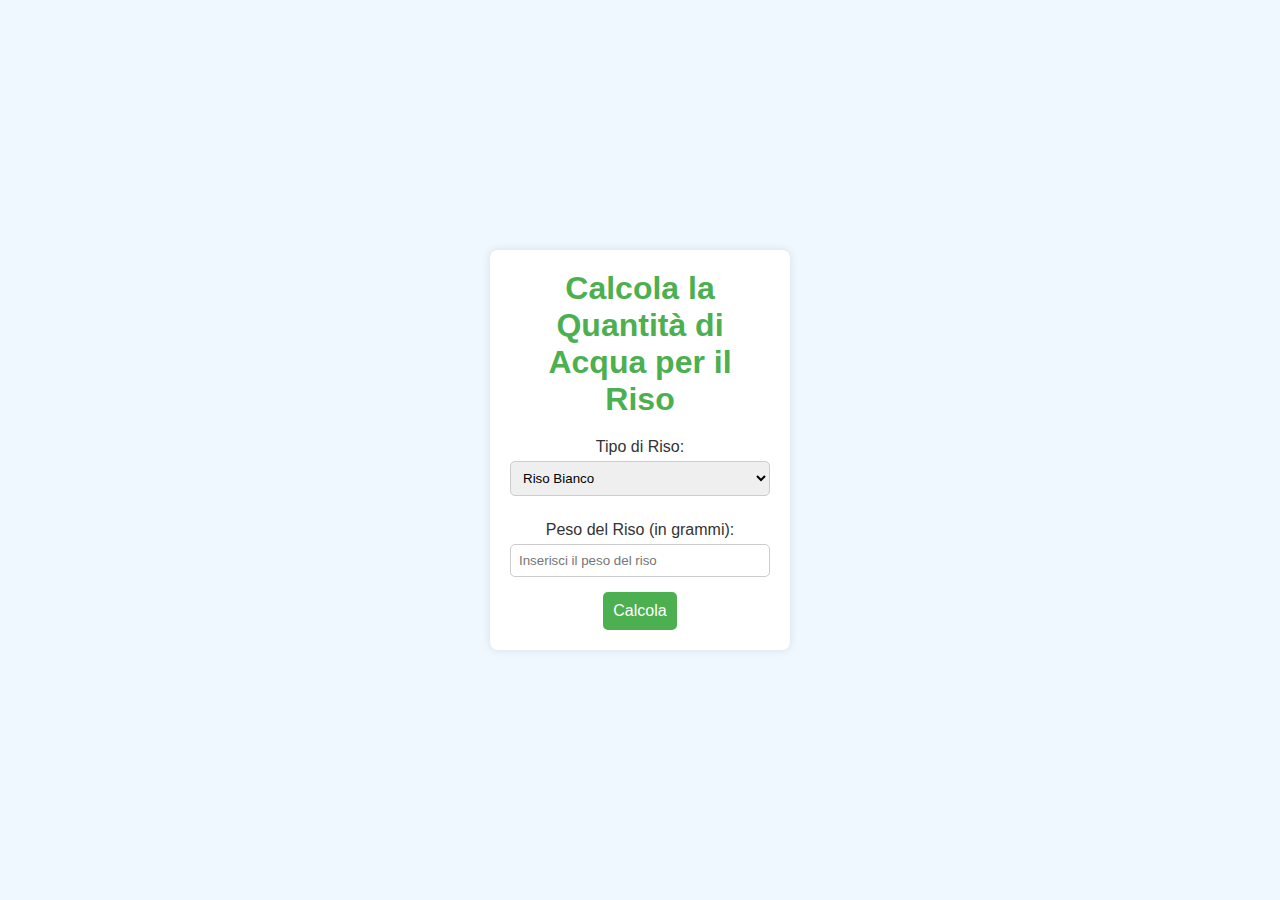
==== index.html @ c7cc697d "Update and rename riso.html to index.html" ====
<!DOCTYPE html>
<html lang="it">
<head>
    <meta charset="UTF-8">
    <meta name="viewport" content="width=device-width, initial-scale=1.0">
    <title>Calcolatore Acqua per Riso</title>
    <link rel="stylesheet" href="riso.css">
</head>
<body>
    <div class="container">
        <h1>Calcola la Quantità di Acqua per il Riso</h1>
        <form id="rice-form">
            <label for="rice-type">Tipo di Riso:</label>
            <select id="rice-type">
                <option value="bianco">Riso Bianco</option>
                <option value="basmati">Riso Basmati</option>
                <option value="integrale">Riso Integrale</option>
            </select>

            <label for="rice-weight">Peso del Riso (in grammi):</label>
            <input type="number" id="rice-weight" placeholder="Inserisci il peso del riso" required>

            <button type="submit">Calcola</button>
        </form>

        <div id="result" class="result">
            <h2>Risultato:</h2>
            <p id="water-amount"></p>
        </div>
    </div>

    <script src="riso.js"></script>
</body>
</html>
---- riso.css ----
* {
    margin: 0;
    padding: 0;
    box-sizing: border-box;
}

body {
    font-family: Arial, sans-serif;
    background-color: #f0f8ff;
    display: flex;
    justify-content: center;
    align-items: center;
    height: 100vh;
    color: #333;
}

.container {
    background-color: #fff;
    padding: 20px;
    border-radius: 8px;
    box-shadow: 0 0 10px rgba(0, 0, 0, 0.1);
    width: 300px;
    text-align: center;
}

h1 {
    margin-bottom: 20px;
    color: #4CAF50;
}

label {
    display: block;
    margin: 10px 0 5px;
}

input, select {
    width: 100%;
    padding: 8px;
    margin-bottom: 15px;
    border: 1px solid #ccc;
    border-radius: 5px;
}

button {
    background-color: #4CAF50;
    color: white;
    padding: 10px;
    border: none;
    border-radius: 5px;
    cursor: pointer;
    font-size: 16px;
}

button:hover {
    background-color: #45a049;
}

.result {
    margin-top: 20px;
    display: none;
}

.result h2 {
    color: #4CAF50;
}
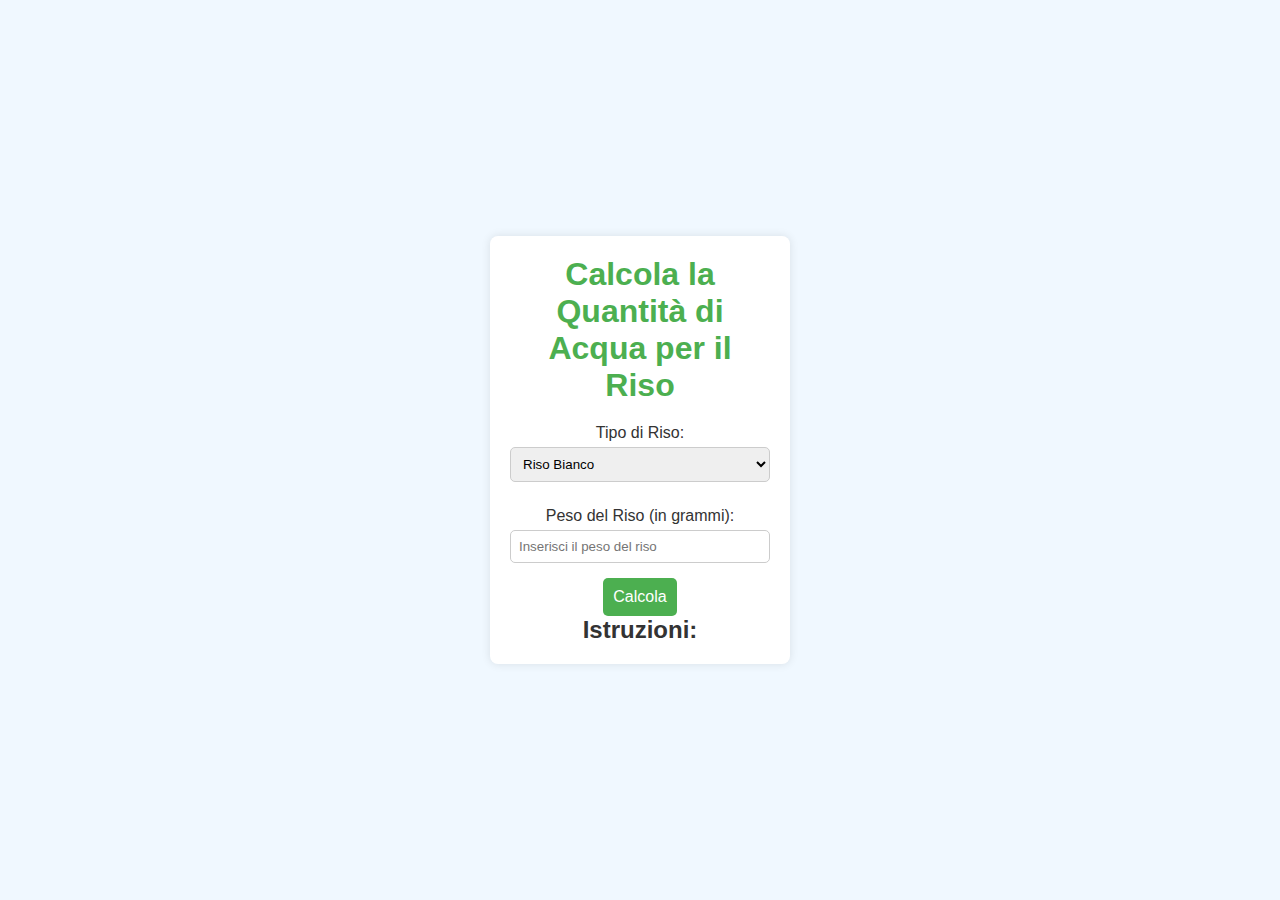
==== commit 58545f1d: "Update index.html" ====
--- a/index.html
+++ b/index.html
@@ -27,6 +27,11 @@
             <h2>Risultato:</h2>
             <p id="water-amount"></p>
         </div>
+
+        <div id="instructions" class="instructions">
+            <h2>Istruzioni:</h2>
+            <p id="cooking-instructions"></p>
+        </div>
     </div>
 
     <script src="riso.js"></script>
